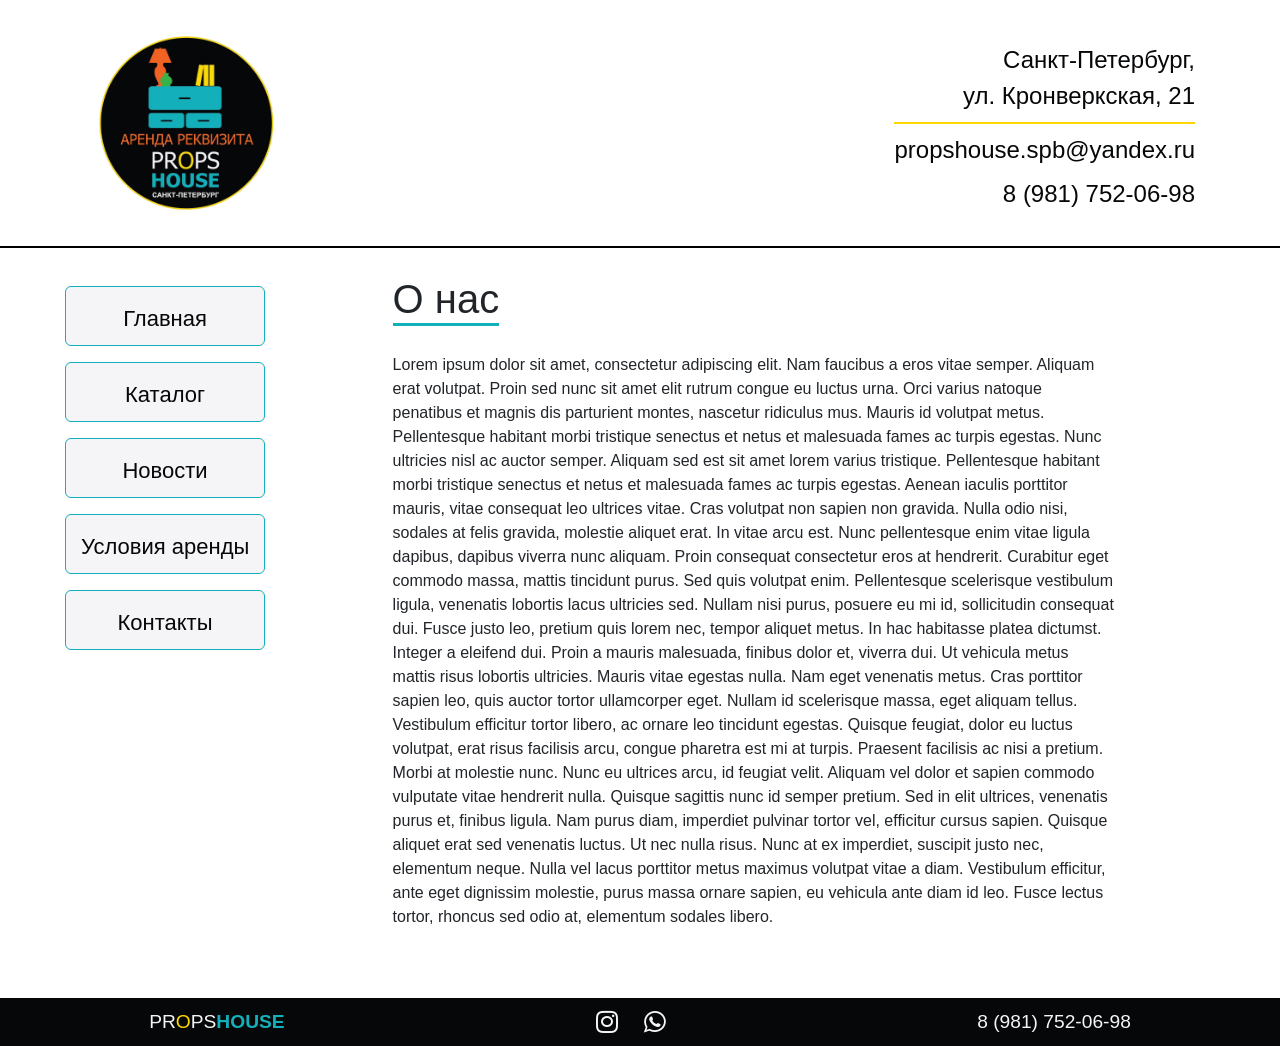
==== index.html @ b4fa4638 "portfolio" ====
<!DOCTYPE html>
<html lang="ru">

<head>
    <meta charset="UTF-8">
    <meta http-equiv="X-UA-Compatible" content="IE=edge">
    <meta name="viewport" content="width=device-width, initial-scale=1, shrink-to-fit=no">

    <!-- Bootstrap CSS -->
    <link rel="stylesheet" href="https://maxcdn.bootstrapcdn.com/bootstrap/4.0.0/css/bootstrap.min.css"
        integrity="sha384-Gn5384xqQ1aoWXA+058RXPxPg6fy4IWvTNh0E263XmFcJlSAwiGgFAW/dAiS6JXm" crossorigin="anonymous">
    <link rel="stylesheet" href="https://cdnjs.cloudflare.com/ajax/libs/font-awesome/4.7.0/css/font-awesome.min.css">
    <link rel="stylesheet" href="assets/css/normalize.css">
    <link rel="stylesheet" href="assets/css/style.css">

    <title>Propshouse</title>
</head>

<body>
    <header class="header">
        <nav class="navbar navbar-expand-sm navbar-expand-md">
            <div class="container d-flex flex-row flex-nowrap">
                <a class="navbar-brand" href="index.html">
                    <img class="header__logo d-inline-block align-top" src="assets/images/propshouse_logo.png"
                        alt="logo">
                </a>
                <span class="navbar-text pb-0 text-right">
                    Санкт-Петербург,<br>ул. Кронверкская, 21<br>
                    <a class="navbar-text navbar-text_email mt-2" href="mailto:propshouse.spb@yandex.ru">
                        propshouse.spb@yandex.ru
                    </a><br>
                    <a class="header_tel" href="tel:+79817520698">8 (981) 752-06-98</a>
                </span>
            </div>
        </nav>
        <nav class="mobile-menu">
            <input type="checkbox" id="checkbox" class="mobile-menu__checkbox">
            <label for="checkbox" class="mobile-menu__btn">
                <div class="mobile-menu__icon"></div>
            </label>
            <div class="mobile-menu__container">
                <ul class="mobile-menu__list">
                    <li class="mobile-menu__item"><a href="index.html" class="mobile-menu__link">Главная</a></li>
                    <li class="mobile-menu__item"><a href="catalog.html" class="mobile-menu__link">Каталог</a></li>
                    <li class="mobile-menu__item"><a href="news.html" class="mobile-menu__link">Новости</a></li>
                    <li class="mobile-menu__item"><a href="rent-terms.html" class="mobile-menu__link">Условия</a></li>
                    <li class="mobile-menu__item"><a href="contacts.html" class="mobile-menu__link">Контакты</a></li>
                </ul>
            </div>
        </nav>
    </header>
    <div class="container_great">
        <!--Меню-->
        <aside class="aside">
            <div class="container container_menu">
                <div class="row row_1">
                    <div class="col-8 menu_list">
                        <a href="index.html" class="btn btn-info active_menu_item" role="button"
                            aria-pressed="true">Главная</a>
                        <a href="catalog.html" class="btn btn-info active_menu_item" role="button"
                            aria-pressed="true">Каталог</a>
                        <a href="news.html" class="btn btn-info active_menu_item" role="button"
                            aria-pressed="true">Новости</a>
                        <a href="rent-terms.html" class="btn btn-info active_menu_item" role="button"
                            aria-pressed="true">Условия
                            аренды</a>
                        <a href="contacts.html" class="btn btn-info active_menu_item" role="button"
                            aria-pressed="true">Контакты</a>
                    </div>
                </div>
            </div>
        </aside>
        <div class="container d-flex justify-content-end blog">
            <div class="row row-about-us">
                <div class="col-10">
                    <h1 class="blog__title">О нас</h1>
                    <section>
                        <div class="blog__text">Lorem ipsum dolor sit amet, consectetur adipiscing elit. Nam
                            faucibus a
                            eros vitae semper. Aliquam erat volutpat. Proin sed nunc sit amet elit rutrum congue eu
                            luctus
                            urna. Orci varius natoque penatibus et magnis dis parturient montes, nascetur ridiculus mus.
                            Mauris id volutpat metus. Pellentesque habitant morbi tristique senectus et netus et
                            malesuada
                            fames ac turpis egestas. Nunc ultricies nisl ac auctor semper.

                            Aliquam sed est sit amet lorem varius tristique. Pellentesque habitant morbi tristique
                            senectus
                            et netus et malesuada fames ac turpis egestas. Aenean iaculis porttitor mauris, vitae
                            consequat
                            leo ultrices vitae. Cras volutpat non sapien non gravida. Nulla odio nisi, sodales at felis
                            gravida, molestie aliquet erat. In vitae arcu est. Nunc pellentesque enim vitae ligula
                            dapibus,
                            dapibus viverra nunc aliquam. Proin consequat consectetur eros at hendrerit. Curabitur eget
                            commodo massa, mattis tincidunt purus. Sed quis volutpat enim. Pellentesque scelerisque
                            vestibulum ligula, venenatis lobortis lacus ultricies sed. Nullam nisi purus, posuere eu mi
                            id,
                            sollicitudin consequat dui. Fusce justo leo, pretium quis lorem nec, tempor aliquet metus.
                            In
                            hac habitasse platea dictumst.

                            Integer a eleifend dui. Proin a mauris malesuada, finibus dolor et, viverra dui. Ut vehicula
                            metus mattis risus lobortis ultricies. Mauris vitae egestas nulla. Nam eget venenatis metus.
                            Cras porttitor sapien leo, quis auctor tortor ullamcorper eget. Nullam id scelerisque massa,
                            eget aliquam tellus. Vestibulum efficitur tortor libero, ac ornare leo tincidunt egestas.
                            Quisque feugiat, dolor eu luctus volutpat, erat risus facilisis arcu, congue pharetra est mi
                            at
                            turpis. Praesent facilisis ac nisi a pretium.

                            Morbi at molestie nunc. Nunc eu ultrices arcu, id feugiat velit. Aliquam vel dolor et sapien
                            commodo vulputate vitae hendrerit nulla. Quisque sagittis nunc id semper pretium. Sed in
                            elit
                            ultrices, venenatis purus et, finibus ligula. Nam purus diam, imperdiet pulvinar tortor vel,
                            efficitur cursus sapien. Quisque aliquet erat sed venenatis luctus. Ut nec nulla risus. Nunc
                            at
                            ex imperdiet, suscipit justo nec, elementum neque. Nulla vel lacus porttitor metus maximus
                            volutpat vitae a diam. Vestibulum efficitur, ante eget dignissim molestie, purus massa
                            ornare
                            sapien, eu vehicula ante diam id leo. Fusce lectus tortor, rhoncus sed odio at, elementum
                            sodales libero.</div>
                    </section>
                </div>
            </div>
        </div>
        <!--</main>-->
    </div>
    <footer class="footer d-flex flex-row justify-content-around align-items-center">
        <div>
            <a class="footer__text" href="index.html">PR<span class="footer__yellow-text">O</span>PS<span
                    class="footer__blue-text">HOUSE</span></a>
        </div>
        <div class="d-flex flex-row justify-content-center">
            <a class="btn fa fa-instagram footer__icons" href="https://www.instagram.com/propshouse.spb"></a>
            <a class="btn fa fa-whatsapp footer__icons" href="https://wa.me/79817520698"></a>
        </div>

        <div>
            <a class="footer__text" href="tel:+79817520698">8 (981) 752-06-98</a>
        </div>
    </footer>

    <script src="https://code.jquery.com/jquery-3.2.1.slim.min.js"
        integrity="sha384-KJ3o2DKtIkvYIK3UENzmM7KCkRr/rE9/Qpg6aAZGJwFDMVNA/GpGFF93hXpG5KkN" crossorigin="anonymous">
    </script>
    <script src="https://cdnjs.cloudflare.com/ajax/libs/popper.js/1.12.9/umd/popper.min.js"
        integrity="sha384-ApNbgh9B+Y1QKtv3Rn7W3mgPxhU9K/ScQsAP7hUibX39j7fakFPskvXusvfa0b4Q" crossorigin="anonymous">
    </script>
    <script src="https://maxcdn.bootstrapcdn.com/bootstrap/4.0.0/js/bootstrap.min.js"
        integrity="sha384-JZR6Spejh4U02d8jOt6vLEHfe/JQGiRRSQQxSfFWpi1MquVdAyjUar5+76PVCmYl" crossorigin="anonymous">
    </script>
</body>

</html>
---- assets/css/style.css ----
body {
  font-family: "Tahoma", sans-serif;
}

.navbar {
  /*background-color: $black;*/
  height: -webkit-fit-content;
  height: -moz-fit-content;
  height: fit-content;
}

.navbar-text {
  color: #060709;
  min-width: -webkit-max-content;
  min-width: -moz-max-content;
  min-width: max-content;
  font-size: 24px;
  line-height: 1.5em;
}

@media screen and (min-width: 320px) {
  .navbar-text {
    font-size: 14px;
  }
}

@media screen and (min-width: 375px) {
  .navbar-text {
    font-size: 16px;
  }
}

@media screen and (min-width: 425px) {
  .navbar-text {
    font-size: 18px;
  }
}

@media screen and (min-width: 768px) {
  .navbar-text {
    font-size: 22px;
  }
}

@media screen and (min-width: 1024px) {
  .navbar-text {
    font-size: 24px;
  }
}

@media screen and (min-width: 1440px) {
  .navbar-text {
    font-size: 26px;
  }
}

.navbar-text_email {
  border-top: 2px solid #FFD700;
}

.navbar-text_email:hover {
  color: #13B0B9;
  text-decoration: none;
  -webkit-transition: all 0.5s ease-out;
  transition: all 0.5s ease-out;
}

.header {
  border-bottom: 2px solid black;
}

.header_tel {
  color: #060709;
}

.header_tel:hover {
  color: #13B0B9;
  -webkit-transition: all 0.5s ease-out;
  transition: all 0.5s ease-out;
  text-decoration: none;
}

.header__logo {
  width: 180px;
  height: auto;
}

@media screen and (max-width: 375px) {
  .header {
    padding-top: 30px;
  }

  .header__logo {
    width: 110px;
  }
}

@media screen and (min-width: 376px) and (max-width: 767px) {
  .header {
    padding-top: 30px;
  }

  .header__logo {
    width: 130px;
  }
}

@media screen and (min-width: 1024px) {
  .header__logo {
    width: 200px;
  }
}

.container_great {
  display: -webkit-box;
  display: -ms-flexbox;
  display: flex;
}

.card-deck_sssr>.card {
  width: 18rem;
}

@media screen and (max-width: 424px) {
  .card-deck_sssr {
    -webkit-box-align: center;
    -ms-flex-align: center;
    align-items: center;
  }
}

@media screen and (min-width: 425px) and (max-width: 767px) {
  .card-deck_sssr {
    justify-content: center;
  }
}

@media screen and (min-width: 768px) and (max-width: 1023px) {
  .card-deck_sssr>.card {
    width: 17rem;
  }
}

@media screen and (min-width: 1024px) and (max-width: 1400px) {
  .card-deck_sssr {
    justify-content: space-around;
  }
}

/*.row_1 {
    height: 80vh;
    width: 300px;
    background: linear-gradient(to right, rgb(8, 8, 8) 98%, rgb(255, 215, 9) 2%);

}*/
.menu_item {
  background-color: #F5F5F7;
  border-radius: 6px 6px 6px 6px;
  border-color: #13AFBB;
  margin: 8px;
  width: 200px;
  height: 60px;
  font-family: 'Tahoma, sans-serif';
  font-size: 20px;
  padding: 15px;
  -ms-flex-pack: distribute;
  justify-content: space-around;
  text-align: center;
  color: #060709;
  margin-left: 50px;
}

.main-page-container {
  margin-bottom: 10%;
  margin-left: 8%;
}

.row-main-page-container {
  /* @media screen and (max-width: $mobile-m) {
        display: block;
    }*/
}

.row-historical-page-container {
  margin-left: 10%;
}

.row-modern-page-container {
  margin-left: 10%;
}


.row-photos-page-container {
  margin-left: 10%;
  margin-bottom: 5%;
}

.card-main-page {
  margin-top: 20px;
  margin-right: 5%;
  width: 19rem;
}

@media screen and (max-width: 320px) {
  .row-modern-page-container {
    display: flex;
    justify-content: center;
  }

  .modern-page-container>.container {
    padding-left: 0;
    padding-right: 0;
  }
}

@media screen and (min-width: 321px) and (max-width: 425px) {
  .card-main-page {
    width: 17rem;
    text-align: right;
  }

  .modern-page-container>.container {
    padding-left: 0;
    padding-right: 0;
  }
}

@media screen and (min-width: 1024px) {

  .rent-main,
  .container-contacts {
    margin-left: 150px;
    margin-bottom: 30px;
  }
}


.card-historical-page {
  margin-top: 20px;
}

.card-photos-page {
  margin-top: 20px;
}

.card-modern-page {
  margin-top: 20px;
}

.catalog-page-button {
  background-color: #F5F5F7;
  border: 2px solid #13B0B9;
  color: #060709;
}

.catalog-page-button:hover {
  background-color: #F5F5F7;
  border: 2px solid #13B0B9;
  color: #060709;
  font-size: 18px;
}

.historical-page-button {
  background-color: #F5F5F7;
  border: 2px solid #13B0B9;
  color: #060709;
}

.historical-page-button:hover {
  background-color: #F5F5F7;
  border: 2px solid #13B0B9;
  color: #060709;
  font-size: 18px;
}

.modern-page-button {
  background-color: #F5F5F7;
  border: 2px solid #13B0B9;
  color: #060709;
}

.modern-page-button:hover {
  background-color: #F5F5F7;
  border: 2px solid #13B0B9;
  color: #060709;
  font-size: 18px;
}

.btn_sssr {
  background-color: #F5F5F7;
  border: 2px solid #13B0B9;
  color: #060709;
}

.btn_sssr:hover {
  background-color: #F5F5F7;
  border: 2px solid #13B0B9;
  color: #060709;
  font-size: 18px;
}

@media screen and (min-width: 426px) and (max-width: 768px) {
  .btn_sssr {
    font-size: calc(100% - 4px);
  }
}

.blog {
  margin-left: 5%;
}

.blog__title {
  max-width: -webkit-max-content;
  max-width: -moz-max-content;
  max-width: max-content;
  font-size: 40px;
  border-bottom: 3px solid #13B0B9;
}

@media screen and (max-width: 1024px) {
  .blog__title {
    font-size: 38px;
  }
}

@media screen and (max-width: 768px) {
  .blog__title {
    font-size: 36px;
  }
}

@media screen and (max-width: 425px) {
  .blog__title {
    font-size: 34px;
    border-bottom: 2px solid #13B0B9;
  }
}

.blog__title2 {
  font-size: 28px;
  margin-top: 10px;
}

@media screen and (max-width: 1024px) {
  .blog__title2 {
    font-size: 26px;
  }
}

@media screen and (max-width: 768px) {
  .blog__title2 {
    font-size: 24px;
  }
}

@media screen and (max-width: 425px) {
  .blog__title2 {
    font-size: 22px;
  }
}

.blog__meta {
  color: #13B0B9;
  font-size: smaller;
}

.blog__text {
  margin-bottom: 20px;
  font-size: 16px;
}

@media screen and (max-width: 768px) {
  .blog__text {
    font-size: 14px;
  }
}

.row-about-us {
  margin-left: 10%;
  margin-bottom: 5%;
}


.rent-main__title {
  max-width: -webkit-max-content;
  max-width: -moz-max-content;
  max-width: max-content;
  font-size: 40px;
  border-bottom: 3px solid #13B0B9;
}

.rent-main__title2 {
  font-size: 28px;
  margin-top: 10px;
}

.rent-main__text {
  font-size: 16px;
}

.container-contacts__text {
  font-size: 20px;
  color: black;
  padding: 15px 0px;
  border-bottom: 2px solid #13B0B9;
}

.container-contacts__map {
  margin-top: 50px;
}

.footer {
  background-color: #060709;
  height: -webkit-fit-content;
  height: -moz-fit-content;
  height: fit-content;
}

.footer__icons {
  color: #F5F5F7;
  line-height: 34px;
  font-size: 1.6em;
}

.footer__icons:hover {
  color: #13B0B9;
}

.footer__icons:focus,
.footer__icons:active {
  outline: none;
  -webkit-box-shadow: none;
  box-shadow: none;
}

@media screen and (max-width: 768px) {
  .footer__icons {
    line-height: 20px;
    font-size: 1.2em;
    padding-left: 0.5rem;
    padding-right: 0.5rem;
  }
}

.footer__text {
  color: #F5F5F7;
  font-size: 1.2em;
}

@media screen and (max-width: 768px) {
  .footer__text {
    line-height: 20px;
    font-size: 0.8em;
  }
}

.footer__yellow-text {
  color: #FFD700;
}

.footer__blue-text {
  color: #13B0B9;
  font-weight: bold;
}

a.footer__text:hover {
  color: #13B0B9;
  -webkit-transition: all 0.5s ease-out;
  transition: all 0.5s ease-out;
  text-decoration: none;
}

.menu_list {
  height: 80vh;
  width: 200px;
}

.active_menu_item {
  position: relative;
  background-color: #F5F5F7;
  border-radius: 6px 6px 6px 6px;
  border-color: #13AFBB;
  margin: 8px;
  width: 200px;
  height: 60px;
  top: 30px;
  font-family: "Tahoma", sans-serif;
  font-size: 22px;
  padding: 15px;
  -ms-flex-pack: distribute;
  justify-content: space-around;
  text-align: center;
  color: #060709;
  margin-left: 50px;
}

.mobile-menu {
  position: fixed;
  display: -webkit-box;
  display: -ms-flexbox;
  display: flex;
  -webkit-box-align: center;
  -ms-flex-align: center;
  align-items: center;
  -webkit-box-pack: start;
  -ms-flex-pack: start;
  justify-content: flex-start;
  max-width: 100vw;
  padding: 0 16px;
  top: 0;
  background-color: #F5F5F7;
  left: 0;
  right: 0;
  height: 30px;
  z-index: 9999999;
}

.mobile-menu__btn {
  position: relative;
  display: -webkit-box;
  display: -ms-flexbox;
  display: flex;
  -webkit-box-align: center;
  -ms-flex-align: center;
  align-items: center;
  -webkit-box-pack: center;
  -ms-flex-pack: center;
  justify-content: center;
  width: 35px;
  height: 30px;
  cursor: pointer;
  -webkit-transition: .4s;
  transition: .4s;
}

.mobile-menu__icon {
  display: block;
  position: relative;
  background: #060709;
  width: 90%;
  height: 4px;
  -webkit-transition: .4s;
  transition: .4s;
}

.mobile-menu__list {
  position: relative;
  -webkit-transition: .5s;
  transition: .5s;
  list-style: none;
  padding-left: 0;
  margin-top: -400px;
  -webkit-box-pack: start;
  -ms-flex-pack: start;
  justify-content: flex-start;
}

.mobile-menu__item {
  position: relative;
  font-size: 14px;
  padding-bottom: 15px;
  margin-top: 15px;
}

.mobile-menu__link {
  text-decoration: none;
  color: #060709;
}

.mobile-menu__checkbox {
  display: none;
}

@media screen and (max-width: 1023px) {
  .aside {
    display: none;
  }
}

@media screen and (min-width: 1024px) {
  .mobile-menu {
    display: none;
  }
}

@media screen and (min-width: 1440px) {
  .mobile-menu {
    display: none;
  }
}

.mobile-menu__icon::after,
.mobile-menu__icon::before {
  content: "";
  display: block;
  position: absolute;
  background: #060709;
  width: 100%;
  height: 4px;
  -webkit-transition: .4s;
  transition: .4s;
}

.mobile-menu__icon::after {
  top: 8px;
}

.mobile-menu__icon::before {
  top: -8px;
}

.mobile-menu__container {
  position: fixed;
  text-align: center;
  display: -webkit-box;
  display: -ms-flexbox;
  display: flex;
  -webkit-box-align: center;
  -ms-flex-align: center;
  align-items: center;
  -webkit-box-pack: center;
  -ms-flex-pack: center;
  justify-content: center;
  top: 227px;
  left: 0;
  right: 0;
  z-index: 999;
  height: 0;
  opacity: 1;
  -webkit-transition: .5s;
  transition: .5s;
  overflow: hidden;
  background-color: #F5F5F7;
  width: 70px;
}

.mobile-menu__checkbox:checked~.mobile-menu__nav {
  opacity: 1;
}

.mobile-menu__checkbox:checked~.mobile-menu__container {
  height: 100%;
}

.mobile-menu__checkbox:checked~.mobile-menu__btn .mobile-menu__icon {
  background: transparent;
}

.mobile-menu__checkbox:checked~.mobile-menu__btn .mobile-menu__icon::before,
.mobile-menu__checkbox:checked~.mobile-menu__btn .mobile-menu__icon::after {
  top: 0;
}

.mobile-menu__checkbox:checked~.mobile-menu__btn .mobile-menu__icon::after {
  transform: rotate(-45deg);
  -webkit-transform: rotate(-45deg);
}

.mobile-menu__checkbox:checked~.mobile-menu__btn .mobile-menu__icon::before {
  transform: rotate(45deg);
  -webkit-transform: rotate(45deg);
}

/*# sourceMappingURL=style.css.map */
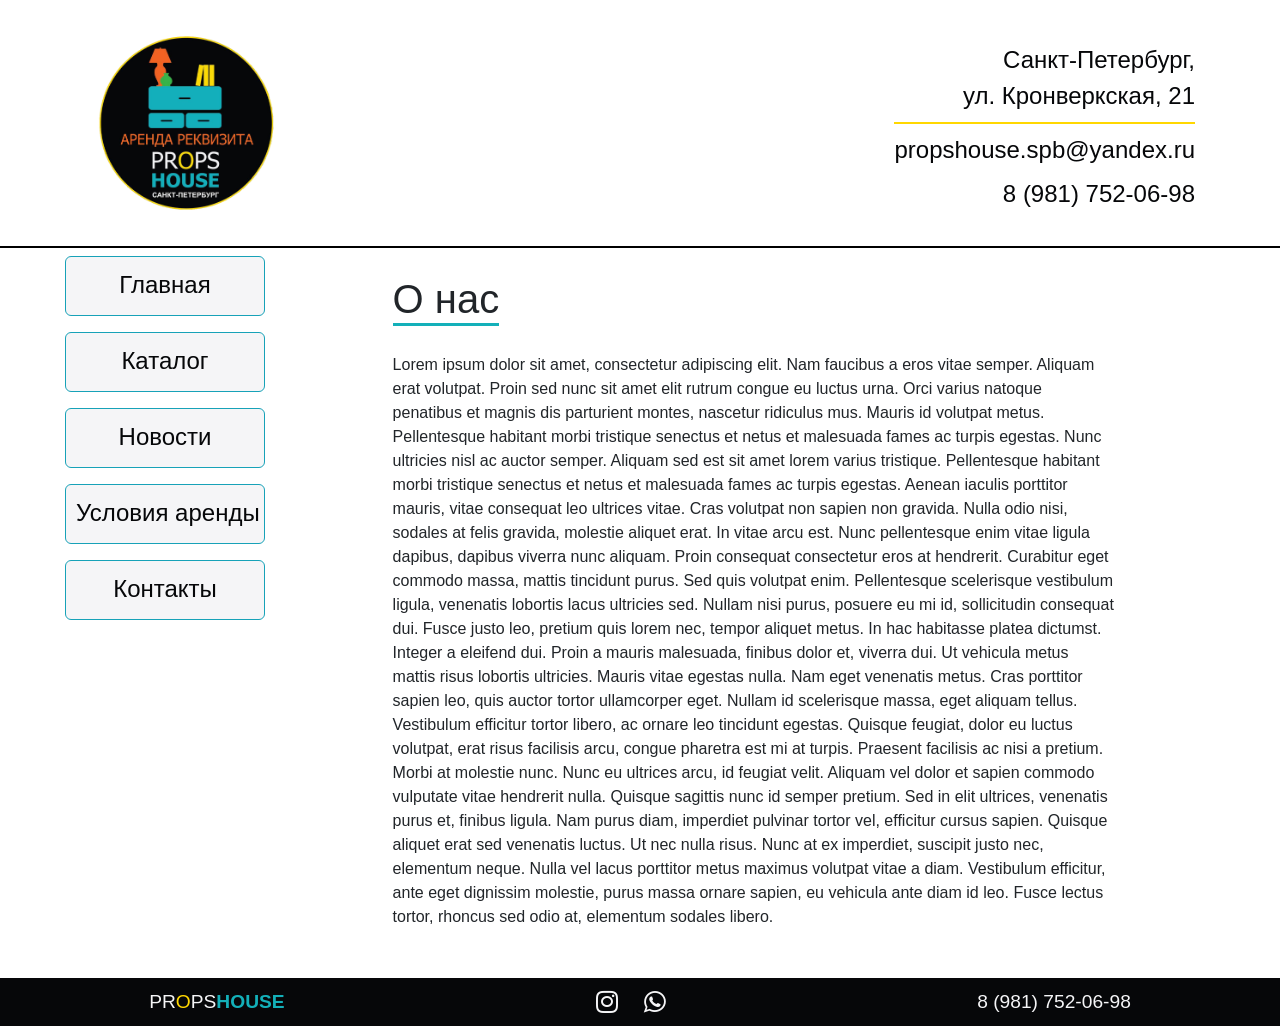
==== commit e4bf31cc: "scss file" ====
--- a/index.html
+++ b/index.html
@@ -122,7 +122,6 @@
                 </div>
             </div>
         </div>
-        <!--</main>-->
     </div>
     <footer class="footer d-flex flex-row justify-content-around align-items-center">
         <div>
@@ -141,13 +140,13 @@
 
     <script src="https://code.jquery.com/jquery-3.2.1.slim.min.js"
         integrity="sha384-KJ3o2DKtIkvYIK3UENzmM7KCkRr/rE9/Qpg6aAZGJwFDMVNA/GpGFF93hXpG5KkN" crossorigin="anonymous">
-    </script>
+        </script>
     <script src="https://cdnjs.cloudflare.com/ajax/libs/popper.js/1.12.9/umd/popper.min.js"
         integrity="sha384-ApNbgh9B+Y1QKtv3Rn7W3mgPxhU9K/ScQsAP7hUibX39j7fakFPskvXusvfa0b4Q" crossorigin="anonymous">
-    </script>
+        </script>
     <script src="https://maxcdn.bootstrapcdn.com/bootstrap/4.0.0/js/bootstrap.min.js"
         integrity="sha384-JZR6Spejh4U02d8jOt6vLEHfe/JQGiRRSQQxSfFWpi1MquVdAyjUar5+76PVCmYl" crossorigin="anonymous">
-    </script>
+        </script>
 </body>
 
 </html>
--- a/assets/css/style.css
+++ b/assets/css/style.css
@@ -3,7 +3,6 @@
 }
 
 .navbar {
-  /*background-color: $black;*/
   height: -webkit-fit-content;
   height: -moz-fit-content;
   height: fit-content;
@@ -85,26 +84,6 @@
   height: auto;
 }
 
-@media screen and (max-width: 375px) {
-  .header {
-    padding-top: 30px;
-  }
-
-  .header__logo {
-    width: 110px;
-  }
-}
-
-@media screen and (min-width: 376px) and (max-width: 767px) {
-  .header {
-    padding-top: 30px;
-  }
-
-  .header__logo {
-    width: 130px;
-  }
-}
-
 @media screen and (min-width: 1024px) {
   .header__logo {
     width: 200px;
@@ -117,57 +96,12 @@
   display: flex;
 }
 
-.card-deck_sssr>.card {
-  width: 18rem;
-}
-
-@media screen and (max-width: 424px) {
+@media screen and (max-width: 425px) {
   .card-deck_sssr {
     -webkit-box-align: center;
-    -ms-flex-align: center;
-    align-items: center;
-  }
-}
-
-@media screen and (min-width: 425px) and (max-width: 767px) {
-  .card-deck_sssr {
-    justify-content: center;
-  }
-}
-
-@media screen and (min-width: 768px) and (max-width: 1023px) {
-  .card-deck_sssr>.card {
-    width: 17rem;
-  }
-}
-
-@media screen and (min-width: 1024px) and (max-width: 1400px) {
-  .card-deck_sssr {
-    justify-content: space-around;
-  }
-}
-
-/*.row_1 {
-    height: 80vh;
-    width: 300px;
-    background: linear-gradient(to right, rgb(8, 8, 8) 98%, rgb(255, 215, 9) 2%);
-
-}*/
-.menu_item {
-  background-color: #F5F5F7;
-  border-radius: 6px 6px 6px 6px;
-  border-color: #13AFBB;
-  margin: 8px;
-  width: 200px;
-  height: 60px;
-  font-family: 'Tahoma, sans-serif';
-  font-size: 20px;
-  padding: 15px;
-  -ms-flex-pack: distribute;
-  justify-content: space-around;
-  text-align: center;
-  color: #060709;
-  margin-left: 50px;
+        -ms-flex-align: center;
+            align-items: center;
+  }
 }
 
 .main-page-container {
@@ -175,74 +109,27 @@
   margin-left: 8%;
 }
 
-.row-main-page-container {
-  /* @media screen and (max-width: $mobile-m) {
-        display: block;
-    }*/
-}
-
-.row-historical-page-container {
-  margin-left: 10%;
-}
-
-.row-modern-page-container {
-  margin-left: 10%;
-}
-
-
+.row-historical-page-container,
+.row-sovietunion-page-container,
+.row-modern-page-container,
 .row-photos-page-container {
   margin-left: 10%;
-  margin-bottom: 5%;
 }
 
 .card-main-page {
   margin-top: 20px;
   margin-right: 5%;
-  width: 19rem;
-}
-
-@media screen and (max-width: 320px) {
-  .row-modern-page-container {
-    display: flex;
-    justify-content: center;
-  }
-
-  .modern-page-container>.container {
-    padding-left: 0;
-    padding-right: 0;
-  }
-}
-
-@media screen and (min-width: 321px) and (max-width: 425px) {
+}
+
+@media screen and (max-width: 425px) {
   .card-main-page {
-    width: 17rem;
     text-align: right;
   }
-
-  .modern-page-container>.container {
-    padding-left: 0;
-    padding-right: 0;
-  }
-}
-
-@media screen and (min-width: 1024px) {
-
-  .rent-main,
-  .container-contacts {
-    margin-left: 150px;
-    margin-bottom: 30px;
-  }
-}
-
-
-.card-historical-page {
-  margin-top: 20px;
-}
-
-.card-photos-page {
-  margin-top: 20px;
-}
-
+}
+
+.card-historical-page,
+.card-sovietunion-page,
+.card-photos-page,
 .card-modern-page {
   margin-top: 20px;
 }
@@ -260,25 +147,16 @@
   font-size: 18px;
 }
 
-.historical-page-button {
+.historical-page-button,
+.sovietunion-page-button,
+.modern-page-button {
   background-color: #F5F5F7;
   border: 2px solid #13B0B9;
   color: #060709;
 }
 
-.historical-page-button:hover {
-  background-color: #F5F5F7;
-  border: 2px solid #13B0B9;
-  color: #060709;
-  font-size: 18px;
-}
-
-.modern-page-button {
-  background-color: #F5F5F7;
-  border: 2px solid #13B0B9;
-  color: #060709;
-}
-
+.historical-page-button:hover,
+.sovietunion-page-button:hover,
 .modern-page-button:hover {
   background-color: #F5F5F7;
   border: 2px solid #13B0B9;
@@ -365,7 +243,6 @@
 }
 
 .blog__text {
-  margin-bottom: 20px;
   font-size: 16px;
 }
 
@@ -380,6 +257,15 @@
   margin-bottom: 5%;
 }
 
+.rent-main {
+  margin-left: 10%;
+}
+
+.rent-main,
+.container-contacts {
+  margin-left: 150px;
+  margin-bottom: 30px;
+}
 
 .rent-main__title {
   max-width: -webkit-max-content;
@@ -400,7 +286,7 @@
 
 .container-contacts__text {
   font-size: 20px;
-  color: black;
+  color: #060709;
   padding: 15px 0px;
   border-bottom: 2px solid #13B0B9;
 }
@@ -426,11 +312,10 @@
   color: #13B0B9;
 }
 
-.footer__icons:focus,
-.footer__icons:active {
+.footer__icons:focus, .footer__icons:active {
   outline: none;
   -webkit-box-shadow: none;
-  box-shadow: none;
+          box-shadow: none;
 }
 
 @media screen and (max-width: 768px) {
@@ -478,17 +363,15 @@
 .active_menu_item {
   position: relative;
   background-color: #F5F5F7;
-  border-radius: 6px 6px 6px 6px;
-  border-color: #13AFBB;
+  border-radius: 6px;
   margin: 8px;
   width: 200px;
   height: 60px;
-  top: 30px;
   font-family: "Tahoma", sans-serif;
-  font-size: 22px;
-  padding: 15px;
+  font-size: 24px;
+  padding: 10px;
   -ms-flex-pack: distribute;
-  justify-content: space-around;
+      justify-content: space-around;
   text-align: center;
   color: #060709;
   margin-left: 50px;
@@ -500,15 +383,15 @@
   display: -ms-flexbox;
   display: flex;
   -webkit-box-align: center;
-  -ms-flex-align: center;
-  align-items: center;
+      -ms-flex-align: center;
+          align-items: center;
   -webkit-box-pack: start;
-  -ms-flex-pack: start;
-  justify-content: flex-start;
+      -ms-flex-pack: start;
+          justify-content: flex-start;
   max-width: 100vw;
   padding: 0 16px;
   top: 0;
-  background-color: #F5F5F7;
+  background-color: #060709;
   left: 0;
   right: 0;
   height: 30px;
@@ -521,11 +404,11 @@
   display: -ms-flexbox;
   display: flex;
   -webkit-box-align: center;
-  -ms-flex-align: center;
-  align-items: center;
+      -ms-flex-align: center;
+          align-items: center;
   -webkit-box-pack: center;
-  -ms-flex-pack: center;
-  justify-content: center;
+      -ms-flex-pack: center;
+          justify-content: center;
   width: 35px;
   height: 30px;
   cursor: pointer;
@@ -536,7 +419,7 @@
 .mobile-menu__icon {
   display: block;
   position: relative;
-  background: #060709;
+  background: #F5F5F7;
   width: 90%;
   height: 4px;
   -webkit-transition: .4s;
@@ -551,8 +434,8 @@
   padding-left: 0;
   margin-top: -400px;
   -webkit-box-pack: start;
-  -ms-flex-pack: start;
-  justify-content: flex-start;
+      -ms-flex-pack: start;
+          justify-content: flex-start;
 }
 
 .mobile-menu__item {
@@ -564,7 +447,7 @@
 
 .mobile-menu__link {
   text-decoration: none;
-  color: #060709;
+  color: #F5F5F7;
 }
 
 .mobile-menu__checkbox {
@@ -594,7 +477,7 @@
   content: "";
   display: block;
   position: absolute;
-  background: #060709;
+  background: #F5F5F7;
   width: 100%;
   height: 4px;
   -webkit-transition: .4s;
@@ -616,12 +499,12 @@
   display: -ms-flexbox;
   display: flex;
   -webkit-box-align: center;
-  -ms-flex-align: center;
-  align-items: center;
+      -ms-flex-align: center;
+          align-items: center;
   -webkit-box-pack: center;
-  -ms-flex-pack: center;
-  justify-content: center;
-  top: 227px;
+      -ms-flex-pack: center;
+          justify-content: center;
+  top: 150px;
   left: 0;
   right: 0;
   z-index: 999;
@@ -630,35 +513,34 @@
   -webkit-transition: .5s;
   transition: .5s;
   overflow: hidden;
-  background-color: #F5F5F7;
+  background-color: #060709;
   width: 70px;
 }
 
-.mobile-menu__checkbox:checked~.mobile-menu__nav {
+.mobile-menu__checkbox:checked ~ .mobile-menu__nav {
   opacity: 1;
 }
 
-.mobile-menu__checkbox:checked~.mobile-menu__container {
+.mobile-menu__checkbox:checked ~ .mobile-menu__container {
   height: 100%;
 }
 
-.mobile-menu__checkbox:checked~.mobile-menu__btn .mobile-menu__icon {
+.mobile-menu__checkbox:checked ~ .mobile-menu__btn .mobile-menu__icon {
   background: transparent;
 }
 
-.mobile-menu__checkbox:checked~.mobile-menu__btn .mobile-menu__icon::before,
-.mobile-menu__checkbox:checked~.mobile-menu__btn .mobile-menu__icon::after {
+.mobile-menu__checkbox:checked ~ .mobile-menu__btn .mobile-menu__icon::before,
+.mobile-menu__checkbox:checked ~ .mobile-menu__btn .mobile-menu__icon::after {
   top: 0;
 }
 
-.mobile-menu__checkbox:checked~.mobile-menu__btn .mobile-menu__icon::after {
+.mobile-menu__checkbox:checked ~ .mobile-menu__btn .mobile-menu__icon::after {
   transform: rotate(-45deg);
   -webkit-transform: rotate(-45deg);
 }
 
-.mobile-menu__checkbox:checked~.mobile-menu__btn .mobile-menu__icon::before {
+.mobile-menu__checkbox:checked ~ .mobile-menu__btn .mobile-menu__icon::before {
   transform: rotate(45deg);
   -webkit-transform: rotate(45deg);
 }
-
 /*# sourceMappingURL=style.css.map */
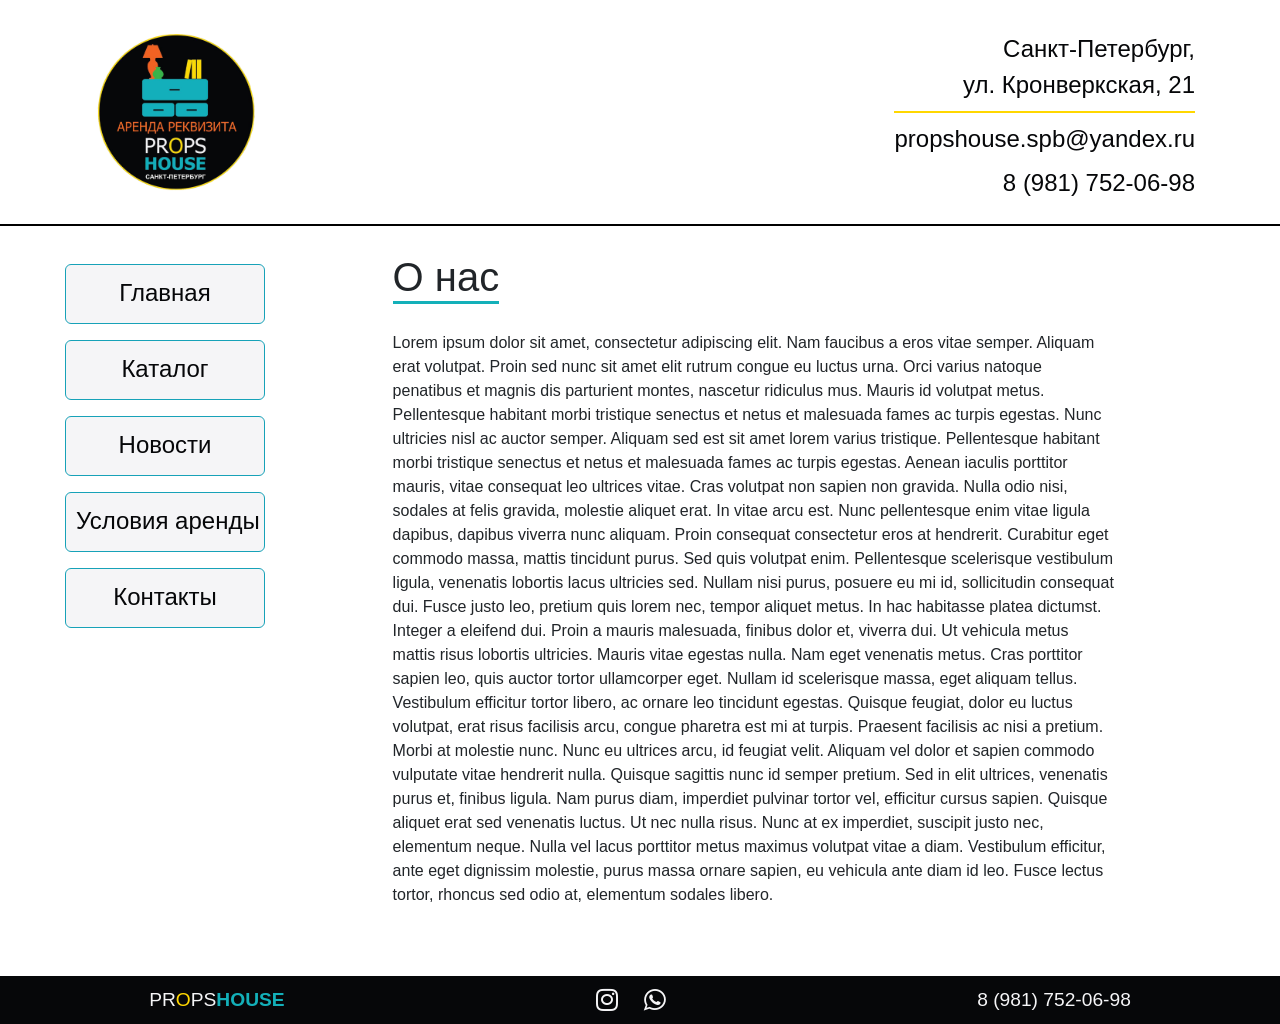
==== commit a5152ed3: "delete comments" ====
--- a/index.html
+++ b/index.html
@@ -5,8 +5,6 @@
     <meta charset="UTF-8">
     <meta http-equiv="X-UA-Compatible" content="IE=edge">
     <meta name="viewport" content="width=device-width, initial-scale=1, shrink-to-fit=no">
-
-    <!-- Bootstrap CSS -->
     <link rel="stylesheet" href="https://maxcdn.bootstrapcdn.com/bootstrap/4.0.0/css/bootstrap.min.css"
         integrity="sha384-Gn5384xqQ1aoWXA+058RXPxPg6fy4IWvTNh0E263XmFcJlSAwiGgFAW/dAiS6JXm" crossorigin="anonymous">
     <link rel="stylesheet" href="https://cdnjs.cloudflare.com/ajax/libs/font-awesome/4.7.0/css/font-awesome.min.css">
@@ -50,7 +48,6 @@
         </nav>
     </header>
     <div class="container_great">
-        <!--Меню-->
         <aside class="aside">
             <div class="container container_menu">
                 <div class="row row_1">
--- a/assets/css/style.css
+++ b/assets/css/style.css
@@ -84,9 +84,30 @@
   height: auto;
 }
 
-@media screen and (min-width: 1024px) {
+@media screen and (max-width: 1024px) {
   .header__logo {
     width: 200px;
+  }
+}
+
+@media screen and (max-width: 768px) {
+  .header__logo {
+    width: 170px;
+    margin-top: 15px;
+  }
+}
+
+@media screen and (max-width: 425px) {
+  .header__logo {
+    width: 140px;
+    margin-top: 15px;
+  }
+}
+
+@media screen and (max-width: 320px) {
+  .header__logo {
+    margin-top: 15px;
+    width: 100px;
   }
 }
 
@@ -267,6 +288,22 @@
   margin-bottom: 30px;
 }
 
+@media screen and (max-width: 768px) {
+  .rent-main,
+  .container-contacts {
+    margin-left: 50px;
+    font-size: 16px;
+  }
+}
+
+@media screen and (max-width: 425px) {
+  .rent-main,
+  .container-contacts {
+    margin-left: 30px;
+    font-size: 14px;
+  }
+}
+
 .rent-main__title {
   max-width: -webkit-max-content;
   max-width: -moz-max-content;
@@ -291,6 +328,12 @@
   border-bottom: 2px solid #13B0B9;
 }
 
+@media screen and (max-width: 425px) {
+  .container-contacts__text {
+    font-size: 14px;
+  }
+}
+
 .container-contacts__map {
   margin-top: 50px;
 }
@@ -358,6 +401,7 @@
 .menu_list {
   height: 80vh;
   width: 200px;
+  margin-top: 30px;
 }
 
 .active_menu_item {
